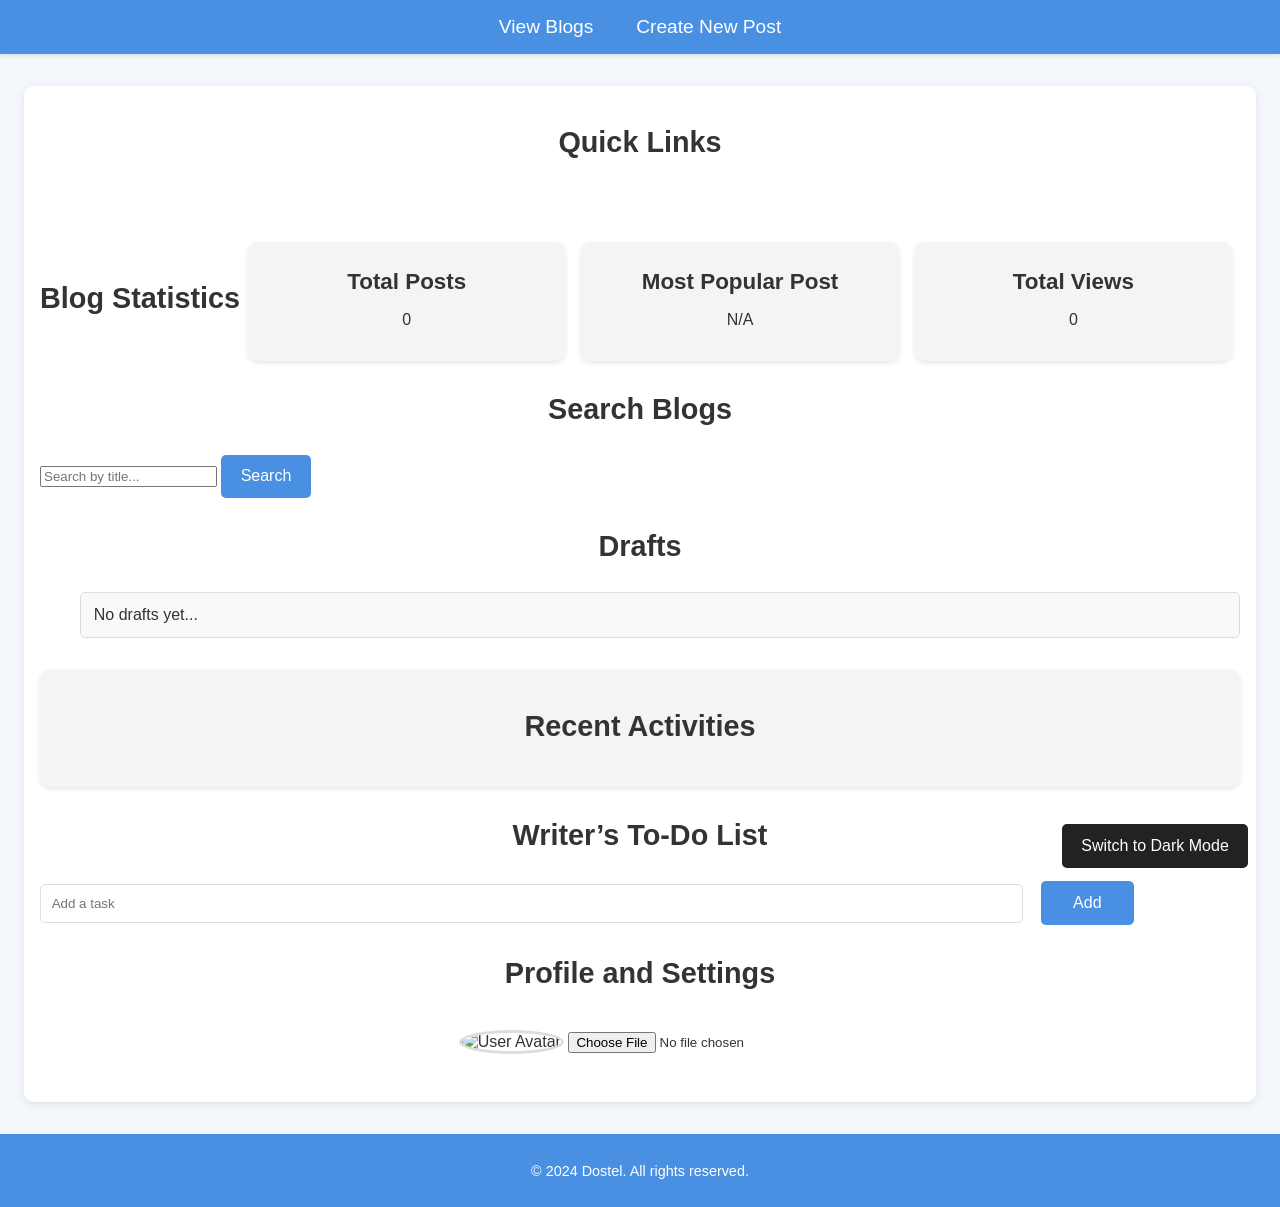
==== dashboard.html @ 8e438aeb "Add files via upload" ====
<!DOCTYPE html>
<html lang="en">
<head>
  <meta charset="UTF-8">
  <meta name="viewport" content="width=device-width, initial-scale=1.0">
  <title>Blog Dashboard</title>
  <link rel="stylesheet" href="style.css">
</head>
<body>
  <header>
    <h1></h1>
    <nav>
      <a href="index.html">View Blogs</a>
      <a href="create.html">Create New Post</a>
    </nav>
  </header>

  <main class="dashboard">
    <!-- Quick Links -->
    <section class="quick-links">
      <h2>Quick Links</h2>
      <nav>
        <a href="create.html">+ New Post</a>
        <a href="drafts.html">View Drafts</a>
        <a href="categories.html">Manage Categories</a>
      </nav>
    </section>

    <!-- Blog Statistics -->
    <section class="stats">
      <h2>Blog Statistics</h2>
      <div class="stat-item">
        <h3>Total Posts</h3>
        <p id="total-posts">0</p>
      </div>
      <div class="stat-item">
        <h3>Most Popular Post</h3>
        <p id="popular-post">N/A</p>
      </div>
      <div class="stat-item">
        <h3>Total Views</h3>
        <p id="total-views">0</p>
      </div>
    </section>

    <!-- Search and Filter -->
    <section class="search-bar">
      <h2>Search Blogs</h2>
      <input type="text" id="search" placeholder="Search by title...">
      <button id="search-btn">Search</button>
    </section>

    <!-- Draft Management -->
    <section class="drafts">
      <h2>Drafts</h2>
      <ul id="draft-list">
        <li>No drafts yet...</li>
      </ul>
    </section>

    <!-- Recent Activities -->
    <section class="activity-log">
      <h2>Recent Activities</h2>
      <ul id="activity-list">
        <li>No activities yet...</li>
      </ul>
    </section>

    <!-- To-Do List -->
    <section class="todo">
      <h2>Writer’s To-Do List</h2>
      <ul id="todo-list">
        <li>Research for AI blog <button class="mark-done">Done</button></li>
      </ul>
      <input type="text" id="todo-input" placeholder="Add a task">
      <button id="add-todo">Add</button>
    </section>

    <!-- Profile and Settings -->
    <section class="profile-settings">
      <h2>Profile and Settings</h2>
      <div class="profile">
        <img src="default-avatar.png" alt="User Avatar" id="profile-pic">
        <input type="file" id="upload-avatar">
      </div>
      <button id="toggle-theme">Switch to Dark Mode</button>
    </section>
  </main>

  <footer>
    <p>&copy; 2024 Dostel. All rights reserved.</p>
  </footer>
  <script src="dashboard.js"></script>
</body>
</html>
---- style.css ----
/* General Styles */
body {
    font-family: 'Arial', sans-serif;
    margin: 0;
    padding: 0;
    background-color: #f4f7fc;
    color: #333;
  }
  
  header {
    background-color: #4a90e2;
    color: #fff;
    padding: 1em;
    text-align: center;
    box-shadow: 0 2px 5px rgba(0, 0, 0, 0.1);
  }
  
  header h1 {
    font-size: 2rem;
    margin: 0;
  }
  
  nav a {
    color: #fff;
    text-decoration: none;
    font-size: 1.2rem;
    margin: 0 1em;
  }
  
  main {
    max-width: 1200px;
    margin: 2em auto;
    padding: 1em;
    background-color: #fff;
    border-radius: 10px;
    box-shadow: 0 2px 10px rgba(0, 0, 0, 0.1);
  }
  
  main h2 {
    font-size: 1.8rem;
    margin-bottom: 1em;
    text-align: center;
  }
  
  button {
    background-color: #4a90e2;
    color: #fff;
    border: none;
    padding: 0.8em 1.2em;
    font-size: 1rem;
    border-radius: 5px;
    cursor: pointer;
    transition: all 0.3s;
  }
  
  button:hover {
    background-color: #357ab7;
  }
  
  section {
    margin-bottom: 2em;
  }
  
  footer {
    background-color: #4a90e2;
    color: #fff;
    text-align: center;
    padding: 1em 0;
    font-size: 0.9rem;
  }
  
  /* Quick Stats Section */
  .stats {
    display: flex;
    justify-content: space-between;
    align-items: center;
    margin-bottom: 2em;
  }
  
  .stats div {
    flex: 1;
    background-color: #f4f4f4;
    padding: 1em;
    border-radius: 10px;
    text-align: center;
    box-shadow: 0 2px 5px rgba(0, 0, 0, 0.1);
    margin: 0 0.5em;
  }
  
  .stats div h3 {
    font-size: 1.4rem;
    margin: 0.5em 0;
    color: #333;
  }
  
  .stats div span {
    font-size: 1.8rem;
    color: #4a90e2;
  }
  
  /* Search Section */
  .search {
    display: flex;
    justify-content: space-between;
    align-items: center;
    margin-bottom: 2em;
  }
  
  .search input {
    flex: 1;
    padding: 0.8em;
    border: 1px solid #ddd;
    border-radius: 5px;
    font-size: 1rem;
    margin-right: 1em;
  }
  
  .search button {
    padding: 0.8em 2em;
  }
  
  /* Drafts Section */
  #draft-list li {
    display: flex;
    justify-content: space-between;
    align-items: center;
    padding: 0.8em;
    background-color: #f9f9f9;
    margin-bottom: 0.5em;
    border: 1px solid #ddd;
    border-radius: 5px;
  }
  
  #draft-list li button {
    margin-left: 1em;
    padding: 0.5em 1em;
    font-size: 0.9rem;
  }
  
  /* To-Do List Section */
  #todo-list li {
    display: flex;
    justify-content: space-between;
    align-items: center;
    padding: 0.8em;
    background-color: #f9f9f9;
    margin-bottom: 0.5em;
    border: 1px solid #ddd;
    border-radius: 5px;
  }
  
  #todo-input {
    width: 80%;
    padding: 0.8em;
    border: 1px solid #ddd;
    border-radius: 5px;
    margin-right: 1em;
  }
  
  #add-todo {
    padding: 0.8em 2em;
  }
  
  /* Theme Toggling */
  button#toggle-theme {
    position: fixed;
    bottom: 2em;
    right: 2em;
    padding: 0.8em 1.2em;
    background-color: #222;
    color: #fff;
  }
  
  body.dark-mode {
    background-color: #333;
    color: #ddd;
  }
  
  body.dark-mode header,
  body.dark-mode footer {
    background-color: #222;
  }
  
  body.dark-mode button {
    background-color: #444;
    color: #ddd;
  }
  
  /* Activity Log Section */
  .activity-log {
    background-color: #f4f4f4;
    padding: 1em;
    border-radius: 10px;
    box-shadow: 0 2px 5px rgba(0, 0, 0, 0.1);
  }
  
  .activity-log li {
    margin-bottom: 0.5em;
    font-size: 0.9rem;
    color: #555;
  }
  
  /* Profile Picture Upload */
  .profile {
    text-align: center;
    margin-bottom: 2em;
  }
  
  .profile img {
    width: 100px;
    height: 100px;
    border-radius: 50%;
    object-fit: cover;
    border: 3px solid #ddd;
  }
  
  .profile input {
    margin-top: 1em;
  }
  
  /* Responsive Design */
  @media (max-width: 768px) {
    .stats {
      flex-direction: column;
    }
  
    .stats div {
      margin: 0.5em 0;
    }
  
    .search {
      flex-direction: column;
    }
  
    .search input {
      margin-bottom: 1em;
    }
  
    #todo-input {
      width: 100%;
    }
  }
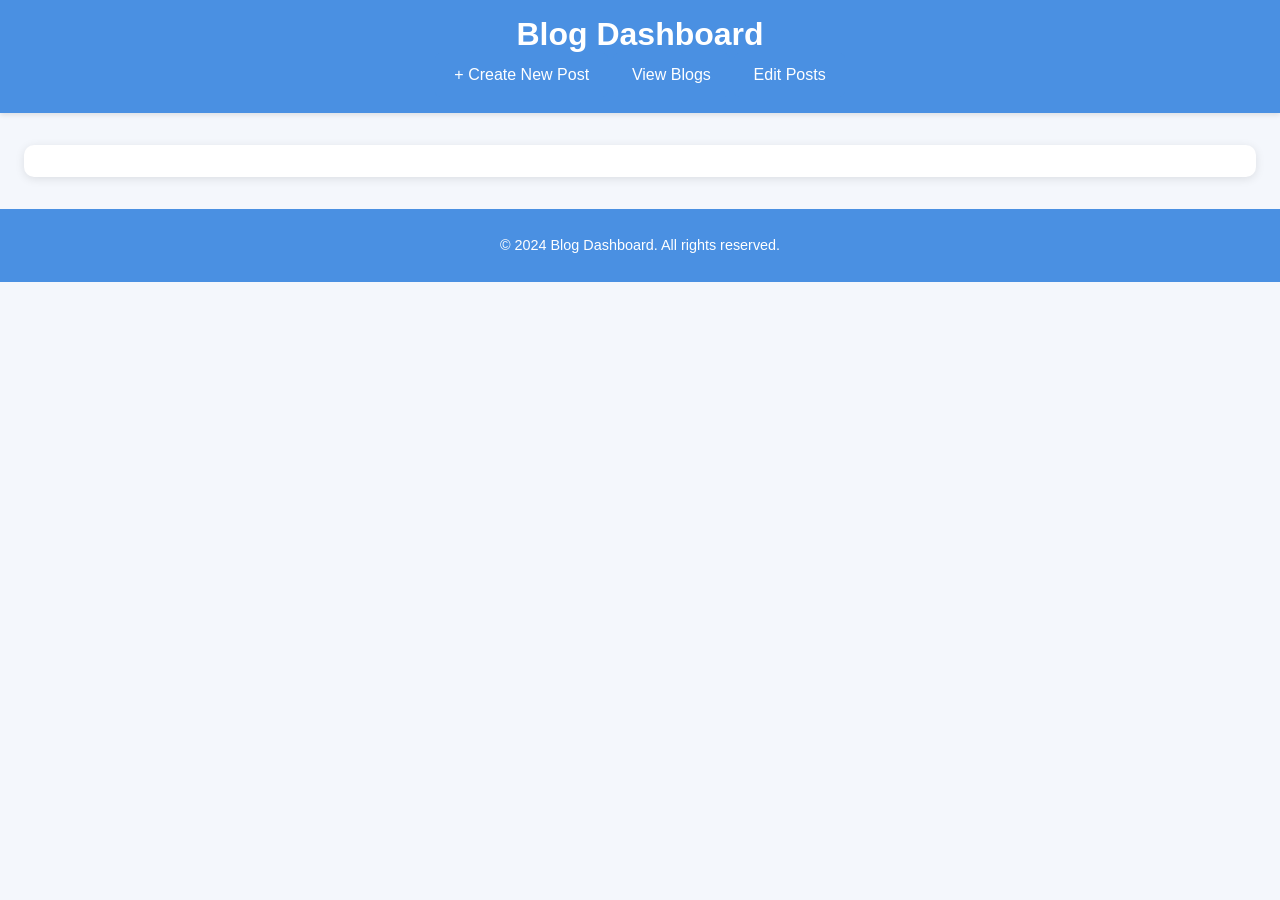
==== commit 91d66064: "Update dashboard.html" ====
--- a/dashboard.html
+++ b/dashboard.html
@@ -3,93 +3,32 @@
 <head>
   <meta charset="UTF-8">
   <meta name="viewport" content="width=device-width, initial-scale=1.0">
-  <title>Blog Dashboard</title>
+  <title>Dashboard</title>
   <link rel="stylesheet" href="style.css">
 </head>
 <body>
-  <header>
-    <h1></h1>
-    <nav>
-      <a href="index.html">View Blogs</a>
-      <a href="create.html">Create New Post</a>
-    </nav>
+  <header class="dashboard-header">
+    <h1>Blog Dashboard</h1>
+    <div class="header-buttons">
+      <button id="create-post-btn" class="create-button">+ Create New Post</button>
+      <button id="view-blogs-btn" class="view-blogs-button">View Blogs</button>
+      <button id="edit-posts-btn" class="edit-button">Edit Posts</button>
+    </div>
   </header>
 
-  <main class="dashboard">
-    <!-- Quick Links -->
-    <section class="quick-links">
-      <h2>Quick Links</h2>
-      <nav>
-        <a href="create.html">+ New Post</a>
-        <a href="drafts.html">View Drafts</a>
-        <a href="categories.html">Manage Categories</a>
-      </nav>
-    </section>
-
-    <!-- Blog Statistics -->
-    <section class="stats">
-      <h2>Blog Statistics</h2>
-      <div class="stat-item">
-        <h3>Total Posts</h3>
-        <p id="total-posts">0</p>
-      </div>
-      <div class="stat-item">
-        <h3>Most Popular Post</h3>
-        <p id="popular-post">N/A</p>
-      </div>
-      <div class="stat-item">
-        <h3>Total Views</h3>
-        <p id="total-views">0</p>
-      </div>
-    </section>
-
-    <!-- Search and Filter -->
-    <section class="search-bar">
-      <h2>Search Blogs</h2>
-      <input type="text" id="search" placeholder="Search by title...">
-      <button id="search-btn">Search</button>
-    </section>
-
-    <!-- Draft Management -->
-    <section class="drafts">
-      <h2>Drafts</h2>
-      <ul id="draft-list">
-        <li>No drafts yet...</li>
+  <main class="dashboard-container">
+    <section id="post-list" style="display: none;">
+      <h2>Edit Your Blogs</h2>
+      <ul id="posts-container">
+        <!-- Blog list items will be dynamically generated here -->
       </ul>
-    </section>
-
-    <!-- Recent Activities -->
-    <section class="activity-log">
-      <h2>Recent Activities</h2>
-      <ul id="activity-list">
-        <li>No activities yet...</li>
-      </ul>
-    </section>
-
-    <!-- To-Do List -->
-    <section class="todo">
-      <h2>Writer’s To-Do List</h2>
-      <ul id="todo-list">
-        <li>Research for AI blog <button class="mark-done">Done</button></li>
-      </ul>
-      <input type="text" id="todo-input" placeholder="Add a task">
-      <button id="add-todo">Add</button>
-    </section>
-
-    <!-- Profile and Settings -->
-    <section class="profile-settings">
-      <h2>Profile and Settings</h2>
-      <div class="profile">
-        <img src="default-avatar.png" alt="User Avatar" id="profile-pic">
-        <input type="file" id="upload-avatar">
-      </div>
-      <button id="toggle-theme">Switch to Dark Mode</button>
     </section>
   </main>
 
-  <footer>
-    <p>&copy; 2024 Dostel. All rights reserved.</p>
+  <footer class="dashboard-footer">
+    <p>&copy; 2024 Blog Dashboard. All rights reserved.</p>
   </footer>
+
   <script src="dashboard.js"></script>
 </body>
 </html>
